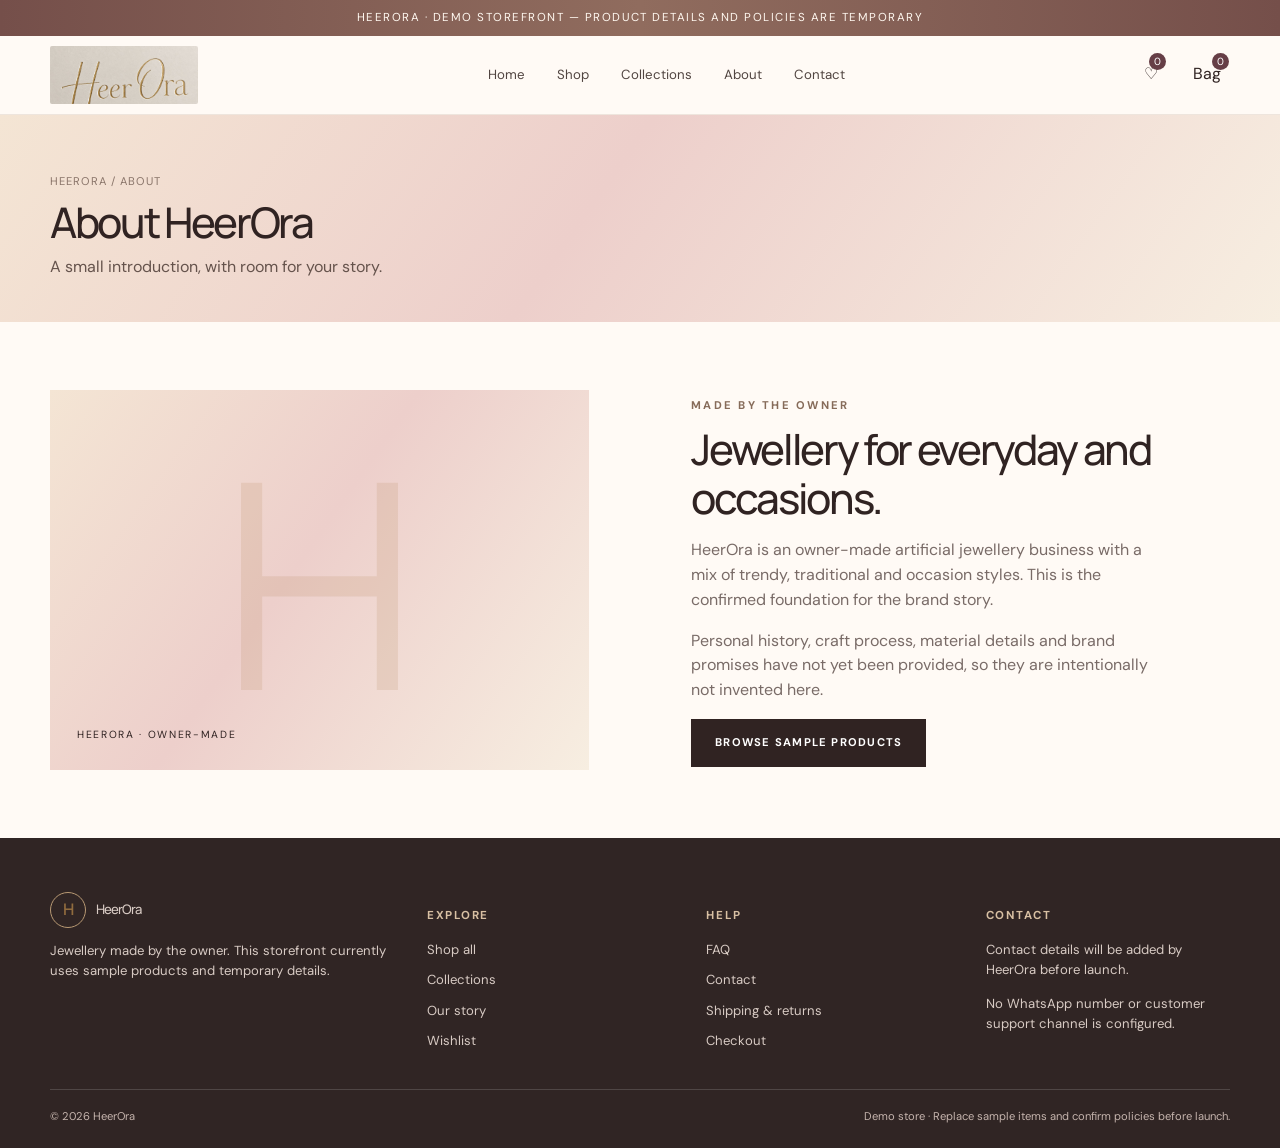
==== about.html @ bcd7e630 "Initial commit: Premium Jewellery E-commerce Website" ====
<!doctype html><html lang="en"><head><meta charset="utf-8"><meta name="viewport" content="width=device-width,initial-scale=1"><title>About HeerOra | Made by the Owner</title><meta name="description" content="Meet HeerOra, an owner-made artificial jewellery business. Additional brand story details are to be confirmed."><meta property="og:title" content="About HeerOra"><meta property="og:description" content="A short introduction to HeerOra."><meta property="og:type" content="website"><link rel="icon" href="favicon/favicon.svg" type="image/svg+xml"><link rel="stylesheet" href="css/style.css"><script defer src="js/products.js"></script><script defer src="js/cart.js"></script><script defer src="js/wishlist.js"></script><script defer src="js/checkout.js"></script><script defer src="js/main.js"></script></head><body><div data-site-header></div><main><section class="page-head"><div class="container"><div class="breadcrumb">HeerOra / About</div><h1>About HeerOra</h1><p>A small introduction, with room for your story.</p></div></section><section class="section"><div class="container story"><div class="story-art"><span>HeerOra · owner-made</span></div><div><span class="eyebrow">Made by the owner</span><h2>Jewellery for everyday and occasions.</h2><p>HeerOra is an owner-made artificial jewellery business with a mix of trendy, traditional and occasion styles. This is the confirmed foundation for the brand story.</p><p>Personal history, craft process, material details and brand promises have not yet been provided, so they are intentionally not invented here.</p><a class="button" href="shop.html">Browse sample products</a></div></div></section></main><div data-site-footer></div></body></html>
---- css/style.css ----
@import url('https://fonts.googleapis.com/css2?family=DM+Sans:wght@400;500;600;700&family=Manrope:wght@400;500;600;700;800&display=swap');
:root{--ink:#302322;--muted:#796b67;--paper:#fffaf5;--cream:#f7eee6;--rose:#ead0cc;--gold:#a77942;--line:#e8ddd5;--wine:#663e46;--shadow:0 18px 48px #593a3012;--serif:Manrope,Arial,sans-serif;--sans:'DM Sans',Arial,sans-serif;--grad:linear-gradient(125deg,#f4e5d4 0%,#edcfcb 46%,#f7eee1 100%)}
*{box-sizing:border-box}html{scroll-behavior:smooth}body{margin:0;background:var(--paper);color:var(--ink);font-family:var(--sans);line-height:1.55}img{max-width:100%;display:block}a{color:inherit;text-decoration:none}button,input,select,textarea{font:inherit}button,a,select{touch-action:manipulation}button{cursor:pointer}a:focus-visible,button:focus-visible,input:focus-visible,select:focus-visible,textarea:focus-visible{outline:3px solid #b88b5d;outline-offset:3px}.container{width:min(1180px,calc(100% - 48px));margin:auto}.announcement{padding:9px 16px;text-align:center;background:linear-gradient(90deg,#754f4a,#906c5e,#754f4a);color:#fff8f0;font-size:.72rem;letter-spacing:.13em;text-transform:uppercase}.header{position:sticky;top:0;z-index:20;background:#fffaf5ed;backdrop-filter:blur(16px);border-bottom:1px solid #eee5dd}.header-inner{height:78px;display:flex;align-items:center;justify-content:space-between;gap:22px}.brand{display:flex;align-items:center;gap:10px;font-family:var(--serif);font-size:1.6rem;font-weight:500;letter-spacing:-.07em}.brand-mark{display:grid;place-items:center;width:36px;height:36px;border:1px solid #b89973;border-radius:50%;color:#916c3e;font-size:1rem;font-weight:600}.nav{display:flex;gap:32px;align-items:center;font-size:.83rem;color:#514541}.nav a:hover,.footer a:hover{color:#a77942}.header-actions{display:flex;align-items:center;gap:17px}.icon-link,.menu-toggle{background:none;border:0;color:var(--ink);padding:9px;position:relative}.count{position:absolute;right:1px;top:0;background:var(--wine);color:white;border-radius:50%;height:17px;min-width:17px;padding:0 4px;font-size:.65rem;display:grid;place-items:center}.menu-toggle{display:none}.hero{padding:34px 0 74px}.hero-panel{min-height:530px;border-radius:4px;background:var(--grad);position:relative;overflow:hidden;display:grid;grid-template-columns:1fr 1fr;align-items:center;box-shadow:var(--shadow)}.hero-copy{padding:70px 6vw;position:relative;z-index:2}.eyebrow{font-size:.7rem;letter-spacing:.2em;text-transform:uppercase;color:#866b59;font-weight:700}.hero h1{font-family:var(--serif);font-size:clamp(2.7rem,5.5vw,5rem);line-height:1.06;letter-spacing:-.06em;font-weight:500;margin:18px 0}.hero p{max-width:410px;color:#63534e;font-size:1rem}.hero-art{height:100%;min-height:530px;position:relative;perspective:1000px;display:flex;align-items:center;justify-content:center}.hero-art:before{content:'';position:absolute;width:min(78%,440px);aspect-ratio:1;border-radius:50%;background:radial-gradient(circle,#fff9f2a8,#d6aca73b 58%,transparent 71%);filter:blur(2px)}.hero-art img{width:112%;height:100%;max-height:570px;object-fit:cover;object-position:70% center;mix-blend-mode:multiply;filter:drop-shadow(0 28px 24px #50372d40);transform:rotateY(-8deg) rotateZ(-2deg) scale(1.04);animation:float 7s ease-in-out infinite}.hero-note{position:absolute;right:7%;bottom:8%;padding:13px 17px;background:#fffaf0c9;backdrop-filter:blur(8px);font-size:.67rem;letter-spacing:.09em;text-transform:uppercase;color:#6e5549}@keyframes float{50%{transform:translateY(-10px) rotateY(-8deg) rotateZ(-2deg) scale(1.04)}}.button{display:inline-flex;align-items:center;justify-content:center;min-height:48px;padding:0 23px;border:1px solid var(--ink);background:var(--ink);color:white;text-transform:uppercase;letter-spacing:.11em;font-size:.7rem;font-weight:700;transition:.25s}.button:hover{background:var(--wine);border-color:var(--wine);transform:translateY(-2px)}.button-outline{background:transparent;color:var(--ink)}.button-outline:hover{color:white}.hero .button{margin-top:18px}.section{padding:68px 0}.section.soft{background:linear-gradient(135deg,#fbf4ed,#f3e5e0 56%,#f9f3eb)}.section.dark{background:linear-gradient(120deg,#352725,#503639);color:#fff8f1}.section-head{display:flex;align-items:end;justify-content:space-between;margin-bottom:27px;gap:20px}.section h2,.page-head h1{font-family:var(--serif);font-size:clamp(2rem,3.3vw,3rem);font-weight:500;letter-spacing:-.055em;line-height:1.15;margin:8px 0}.section-head p{color:var(--muted);margin:8px 0 0}.text-link{border-bottom:1px solid #997754;padding:4px 0;font-size:.76rem;letter-spacing:.08em;text-transform:uppercase}.collection-grid{display:grid;grid-template-columns:repeat(3,1fr);gap:18px}.collection-card{min-height:300px;display:flex;align-items:end;padding:25px;background:linear-gradient(0deg,#1e121266,transparent 65%),var(--grad);position:relative;overflow:hidden;color:white}.collection-card:nth-child(2){background:linear-gradient(0deg,#1e121277,transparent 70%),linear-gradient(145deg,#d6bda8,#84645b)}.collection-card:nth-child(3){background:linear-gradient(0deg,#1e121277,transparent 70%),linear-gradient(145deg,#ead8c1,#bc9a8b)}.collection-card:before{content:'✦';position:absolute;right:12%;top:16%;font-size:6rem;color:#fff9;transform:rotate(20deg)}.collection-card h3{font-family:var(--serif);font-size:1.8rem;font-weight:500;margin:0}.collection-card span{font-size:.7rem;letter-spacing:.13em;text-transform:uppercase}.product-grid{display:grid;grid-template-columns:repeat(4,minmax(0,1fr));gap:25px 16px}.product-card{min-width:0;position:relative}.product-visual{height:auto;aspect-ratio:4/5;background:linear-gradient(145deg,#f8eee5,#ead8d1 53%,#f4e8dc);position:relative;overflow:hidden}.product-visual img{height:100%;width:100%;object-fit:cover;object-position:70% center;mix-blend-mode:multiply;transition:transform .6s;filter:saturate(.88)}.product-card:nth-child(4n+2) .product-visual{background:linear-gradient(145deg,#eee8e1,#dfd1c7)}.product-card:nth-child(4n+3) .product-visual{background:linear-gradient(145deg,#f3e8e3,#e9d1c7)}.product-card:nth-child(4n+4) .product-visual{background:linear-gradient(145deg,#efe7d9,#d5bda2)}.product-card:hover .product-visual img{transform:scale(1.06)}.product-label{position:absolute;top:12px;left:12px;background:#fffaf1d9;padding:5px 8px;font-size:.61rem;letter-spacing:.1em;text-transform:uppercase}.wish-button{position:absolute;right:10px;top:10px;width:39px;height:39px;border:0;border-radius:50%;background:#fffaf1e8;font-size:1.15rem;color:#5b4240}.wish-button.active{color:#a44d59}.card-add{position:absolute;bottom:12px;left:12px;right:12px;min-height:42px;background:#fffaf1e8;border:0;text-transform:uppercase;letter-spacing:.1em;font-size:.65rem;font-weight:700;opacity:0;transform:translateY(5px);transition:.2s}.product-card:hover .card-add,.card-add:focus{opacity:1;transform:none}.product-meta{padding:13px 2px}.product-meta small{color:#8d7669;letter-spacing:.09em;text-transform:uppercase;font-size:.65rem}.product-meta h3{font-size:.91rem;font-weight:500;margin:5px 0}.price{font-size:.85rem;font-weight:600}.mock-note{font-size:.68rem;color:#857570;margin-top:6px}.story{display:grid;grid-template-columns:1fr 1fr;align-items:center;gap:8vw}.story-art{min-height:380px;background:var(--grad);display:grid;place-items:center;position:relative;overflow:hidden}.story-art:before{content:'H';font-family:var(--serif);font-size:18rem;color:#a7794226;line-height:1}.story-art span{position:absolute;bottom:26px;left:27px;letter-spacing:.16em;text-transform:uppercase;font-size:.65rem}.story p{color:var(--muted);max-width:480px}.campaign{min-height:300px;padding:55px;background:linear-gradient(120deg,#673f47,#9e7772 55%,#d5aea0);display:flex;align-items:center;justify-content:space-between;color:#fff8ef;gap:24px}.campaign h2{font-family:var(--serif);font-size:clamp(2rem,4vw,3.6rem);max-width:520px;font-weight:500;line-height:1.08;margin:12px 0}.campaign .button{background:#fffaf1;color:#392b28;border-color:#fffaf1}.trust-grid{display:grid;grid-template-columns:repeat(3,1fr);gap:18px}.trust-item{padding:25px;border-top:1px solid #ffffff44}.trust-item b{font-family:var(--serif);font-weight:500;font-size:1.3rem}.trust-item p{color:#e7d9d2;font-size:.87rem}.review-empty{padding:42px;text-align:center;border:1px solid var(--line);color:var(--muted)}.footer{background:#302524;color:#fff5ed;padding:54px 0 22px}.footer-grid{display:grid;grid-template-columns:1.4fr 1fr 1fr 1fr;gap:35px}.footer h4{font-size:.72rem;text-transform:uppercase;letter-spacing:.15em;color:#d8c0a3}.footer p,.footer a{font-size:.82rem;color:#d8cbc4}.footer-links{display:grid;gap:10px}.footer-bottom{border-top:1px solid #ffffff26;margin-top:38px;padding-top:18px;color:#c5b4ad;font-size:.7rem;display:flex;justify-content:space-between;gap:15px}.page-head{padding:58px 0 34px;background:var(--grad)}.page-head p{margin:8px 0;color:#65534c}.breadcrumb{font-size:.7rem;color:#8a756a;text-transform:uppercase;letter-spacing:.1em}.shop-tools{display:flex;flex-wrap:wrap;gap:12px;align-items:center;margin:18px 0 28px}.field,.select{min-height:44px;padding:10px 13px;border:1px solid var(--line);background:white;color:var(--ink)}.field{min-width:210px}.shop-tools .select{margin-left:auto}.filter-chips{display:flex;gap:8px;flex-wrap:wrap}.chip{border:1px solid var(--line);background:#fffaf5;padding:8px 13px;font-size:.7rem}.chip.active{background:var(--ink);color:white;border-color:var(--ink)}.product-detail{display:grid;grid-template-columns:1.1fr .9fr;gap:7%;padding:52px 0}.gallery-main{height:min(640px,70vw);background:var(--grad);overflow:hidden}.gallery-main img{width:100%;height:100%;object-fit:cover;object-position:70% center;mix-blend-mode:multiply}.detail-copy{padding:18px 0}.detail-copy h1{font-family:var(--serif);font-weight:500;letter-spacing:-.05em;font-size:clamp(2rem,4vw,3.4rem);line-height:1.12}.detail-copy .price{font-size:1.25rem}.detail-copy p{color:var(--muted)}.detail-list{border-top:1px solid var(--line);margin:22px 0}.detail-row{padding:12px 0;border-bottom:1px solid var(--line);display:flex;justify-content:space-between;gap:16px;font-size:.84rem}.qty{display:flex;align-items:center;border:1px solid var(--line);width:max-content}.qty button{border:0;background:white;width:42px;height:42px}.qty span{min-width:32px;text-align:center}.detail-actions{display:flex;gap:10px;margin:18px 0}.cart-layout{display:grid;grid-template-columns:1.5fr .8fr;gap:34px}.cart-item{display:grid;grid-template-columns:100px 1fr auto;gap:17px;padding:18px 0;border-bottom:1px solid var(--line);align-items:center}.cart-thumb{height:110px;width:100px;object-fit:cover;object-position:70% center;background:var(--grad);mix-blend-mode:multiply}.cart-item h3{font-size:.95rem;font-weight:500;margin:0 0 4px}.cart-item p{margin:0;color:var(--muted);font-size:.8rem}.cart-item .remove{border:0;background:none;text-decoration:underline;color:#80665b;font-size:.76rem;padding:10px 0}.cart-summary{padding:24px;background:#f6eee7;height:max-content}.summary-row{display:flex;justify-content:space-between;padding:10px 0;font-size:.87rem}.summary-row.total{border-top:1px solid #d9c9bc;margin-top:8px;padding-top:17px;font-size:1rem;font-weight:700}.notice{padding:14px 16px;background:#f5e9dd;border-left:3px solid #aa8053;color:#66554c;font-size:.8rem;margin:18px 0}.empty-state{text-align:center;padding:55px 20px;border:1px solid var(--line)}.form-grid{display:grid;grid-template-columns:1fr 1fr;gap:14px}.form-field{display:grid;gap:6px}.form-field.full{grid-column:1/-1}.form-field label{font-size:.76rem}.form-field input,.form-field textarea,.form-field select{width:100%;padding:12px;border:1px solid var(--line);background:white}.form-field input:invalid:not(:placeholder-shown){border-color:#a44d59}.checkout-layout{display:grid;grid-template-columns:1.2fr .8fr;gap:36px}.faq-list details{padding:18px 0;border-bottom:1px solid var(--line)}.faq-list summary{cursor:pointer;font-weight:600}.faq-list p{color:var(--muted)}.contact-card{padding:28px;background:#f6eee7}.toast{position:fixed;bottom:22px;left:50%;transform:translate(-50%,20px);background:#302524;color:white;padding:13px 20px;z-index:50;opacity:0;pointer-events:none;transition:.25s;font-size:.84rem}.toast.show{opacity:1;transform:translate(-50%,0)}.muted{color:var(--muted)}.spacer{height:30px}.hidden{display:none!important}
@media(max-width:900px){.nav{gap:18px}.hero-panel{min-height:470px}.hero-art{min-height:470px}.product-grid{grid-template-columns:repeat(3,minmax(0,1fr))}.footer-grid{grid-template-columns:1.3fr 1fr 1fr}.footer-grid>div:last-child{grid-column:2}.story{gap:35px}.cart-layout,.checkout-layout{grid-template-columns:1fr}.cart-summary{max-width:600px;width:100%;margin-left:auto}}
@media(max-width:680px){.container{width:min(100% - 32px,540px)}.announcement{font-size:.62rem}.header-inner{height:66px}.brand{font-size:1.4rem}.nav{display:none;position:absolute;top:66px;left:0;right:0;padding:14px 20px 22px;background:#fffaf5;box-shadow:var(--shadow);flex-direction:column;align-items:stretch;gap:0}.nav.open{display:flex}.nav a{padding:13px 4px;border-bottom:1px solid var(--line)}.menu-toggle{display:inline-flex}.header-actions{gap:4px}.hero{padding:16px 0 48px}.hero-panel{grid-template-columns:1fr;min-height:0}.hero-copy{padding:38px 27px 5px}.hero h1{font-size:2.7rem;max-width:420px}.hero p{font-size:.9rem}.hero .button{margin-top:8px}.hero-art{min-height:310px;height:310px}.hero-art img{height:125%;width:120%;max-height:none;object-position:70% center}.hero-note{bottom:7%;right:5%}.section{padding:48px 0}.section-head{align-items:start;flex-direction:column}.collection-grid{grid-template-columns:1fr 1fr;gap:10px}.collection-card{min-height:220px;padding:17px}.collection-card:last-child{grid-column:1/-1;min-height:175px}.collection-card h3{font-size:1.4rem}.product-grid{grid-template-columns:repeat(2,minmax(0,1fr));gap:21px 11px}.product-visual{aspect-ratio:4/5}.card-add{opacity:1;transform:none;min-height:38px;left:8px;right:8px;bottom:8px;font-size:.58rem}.product-meta{padding:10px 1px}.product-meta h3{font-size:.82rem}.product-meta small{font-size:.59rem}.wish-button{width:36px;height:36px;right:7px;top:7px}.story{grid-template-columns:1fr;gap:28px}.story-art{min-height:260px}.story-art:before{font-size:12rem}.campaign{min-height:290px;padding:29px;align-items:flex-start;justify-content:center;flex-direction:column}.trust-grid{grid-template-columns:1fr;gap:0}.trust-item{padding:18px 0}.footer-grid{grid-template-columns:1fr 1fr;gap:26px}.footer-grid>div:first-child{grid-column:1/-1}.footer-grid>div:last-child{grid-column:auto}.footer-bottom{flex-direction:column}.page-head{padding:38px 0 25px}.page-head h1{font-size:2.4rem}.shop-tools{gap:8px}.field{min-width:100%;width:100%}.shop-tools .select{margin:0;width:100%}.product-detail{grid-template-columns:1fr;padding:25px 0 46px;gap:14px}.gallery-main{height:auto;aspect-ratio:1/1}.detail-copy{padding:8px 0}.detail-copy h1{font-size:2.3rem}.detail-actions .button{flex:1;padding:0 12px}.cart-item{grid-template-columns:74px 1fr auto;gap:11px}.cart-thumb{height:90px;width:74px}.cart-item .qty button{width:32px}.form-grid{grid-template-columns:1fr}.form-field.full{grid-column:auto}.checkout-layout{gap:25px}}
@media(prefers-reduced-motion:reduce){*,*::before,*::after{scroll-behavior:auto!important;animation-duration:.01ms!important;animation-iteration-count:1!important;transition-duration:.01ms!important}}

@media(max-width:680px){.contact-card{min-width:0}.contact-card,.section .container[style*='grid-template-columns']{grid-template-columns:1fr!important}}
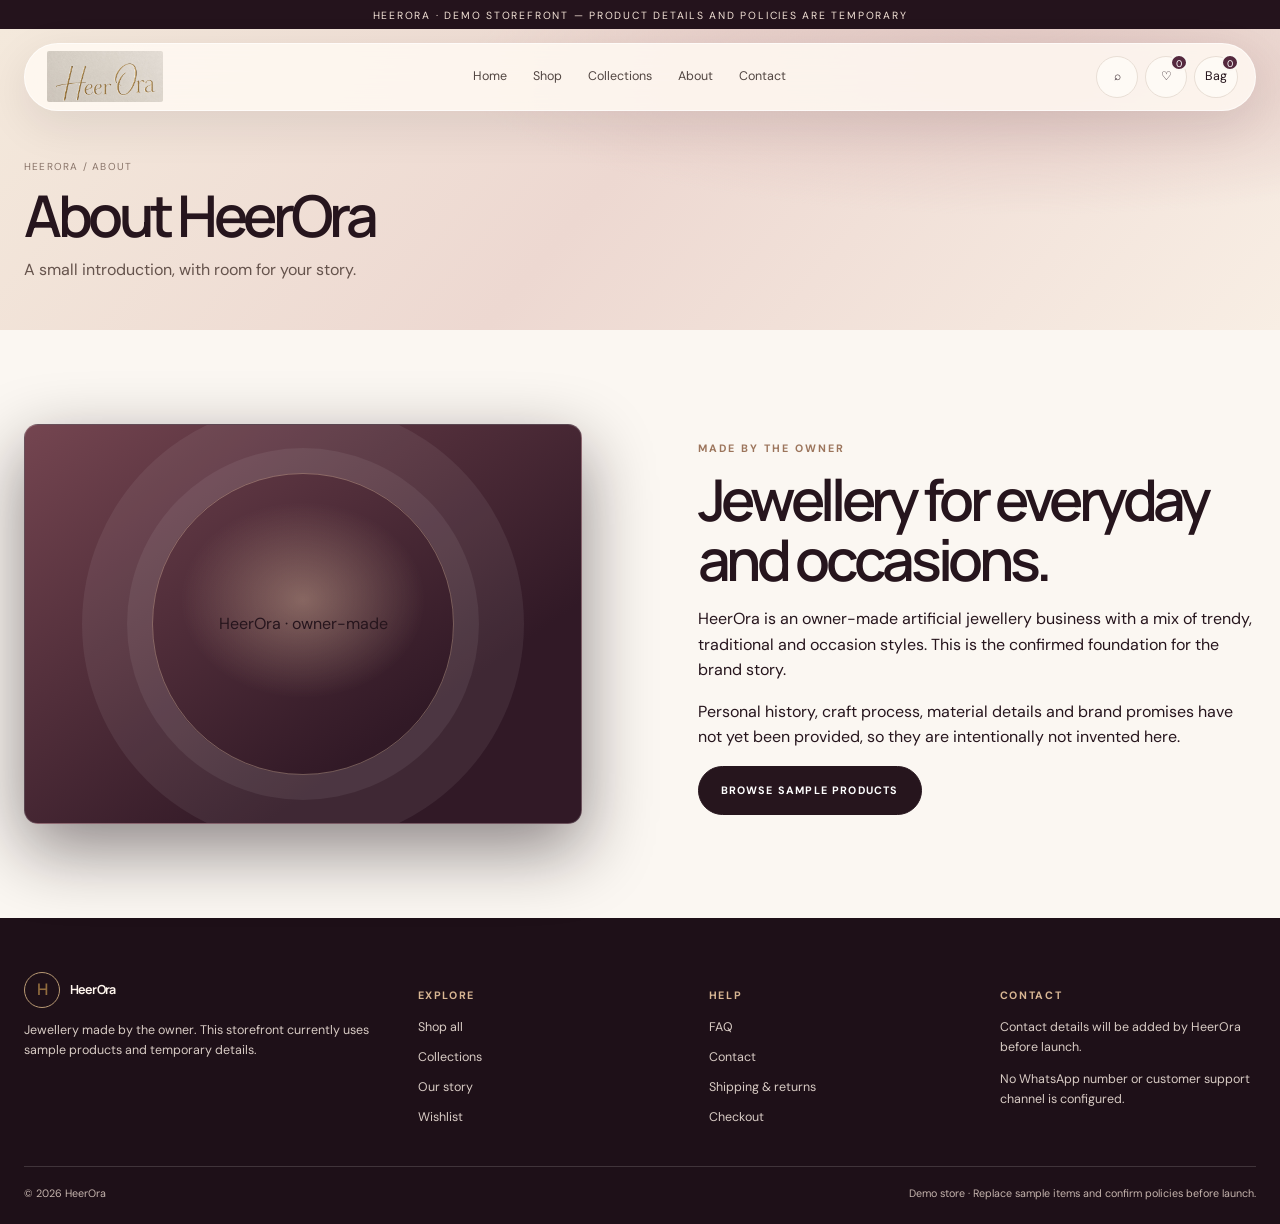
==== commit 0b2b8c2b: "Bust cached CSS for mobile hero update" ====
--- a/about.html
+++ b/about.html
@@ -1 +1 @@
-<!doctype html><html lang="en"><head><meta charset="utf-8"><meta name="viewport" content="width=device-width,initial-scale=1"><title>About HeerOra | Made by the Owner</title><meta name="description" content="Meet HeerOra, an owner-made artificial jewellery business. Additional brand story details are to be confirmed."><meta property="og:title" content="About HeerOra"><meta property="og:description" content="A short introduction to HeerOra."><meta property="og:type" content="website"><link rel="icon" href="favicon/favicon.svg" type="image/svg+xml"><link rel="stylesheet" href="css/style.css"><script defer src="js/products.js"></script><script defer src="js/cart.js"></script><script defer src="js/wishlist.js"></script><script defer src="js/checkout.js"></script><script defer src="js/main.js"></script></head><body><div data-site-header></div><main><section class="page-head"><div class="container"><div class="breadcrumb">HeerOra / About</div><h1>About HeerOra</h1><p>A small introduction, with room for your story.</p></div></section><section class="section"><div class="container story"><div class="story-art"><span>HeerOra · owner-made</span></div><div><span class="eyebrow">Made by the owner</span><h2>Jewellery for everyday and occasions.</h2><p>HeerOra is an owner-made artificial jewellery business with a mix of trendy, traditional and occasion styles. This is the confirmed foundation for the brand story.</p><p>Personal history, craft process, material details and brand promises have not yet been provided, so they are intentionally not invented here.</p><a class="button" href="shop.html">Browse sample products</a></div></div></section></main><div data-site-footer></div></body></html>
+<!doctype html><html lang="en"><head><meta charset="utf-8"><meta name="viewport" content="width=device-width,initial-scale=1"><title>About HeerOra | Made by the Owner</title><meta name="description" content="Meet HeerOra, an owner-made artificial jewellery business. Additional brand story details are to be confirmed."><meta property="og:title" content="About HeerOra"><meta property="og:description" content="A short introduction to HeerOra."><meta property="og:type" content="website"><link rel="icon" href="favicon/favicon.svg" type="image/svg+xml"><link rel="stylesheet" href="css/style.css?v=mobile-hero-1"><script defer src="js/products.js"></script><script defer src="js/cart.js"></script><script defer src="js/wishlist.js"></script><script defer src="js/checkout.js"></script><script defer src="js/main.js"></script></head><body><div data-site-header></div><main><section class="page-head"><div class="container"><div class="breadcrumb">HeerOra / About</div><h1>About HeerOra</h1><p>A small introduction, with room for your story.</p></div></section><section class="section"><div class="container story"><div class="story-art"><span>HeerOra · owner-made</span></div><div><span class="eyebrow">Made by the owner</span><h2>Jewellery for everyday and occasions.</h2><p>HeerOra is an owner-made artificial jewellery business with a mix of trendy, traditional and occasion styles. This is the confirmed foundation for the brand story.</p><p>Personal history, craft process, material details and brand promises have not yet been provided, so they are intentionally not invented here.</p><a class="button" href="shop.html">Browse sample products</a></div></div></section></main><div data-site-footer></div></body></html>
--- a/css/style.css
+++ b/css/style.css
@@ -1,9 +1,32 @@
 @import url('https://fonts.googleapis.com/css2?family=DM+Sans:wght@400;500;600;700&family=Manrope:wght@400;500;600;700;800&display=swap');
-:root{--ink:#302322;--muted:#796b67;--paper:#fffaf5;--cream:#f7eee6;--rose:#ead0cc;--gold:#a77942;--line:#e8ddd5;--wine:#663e46;--shadow:0 18px 48px #593a3012;--serif:Manrope,Arial,sans-serif;--sans:'DM Sans',Arial,sans-serif;--grad:linear-gradient(125deg,#f4e5d4 0%,#edcfcb 46%,#f7eee1 100%)}
-*{box-sizing:border-box}html{scroll-behavior:smooth}body{margin:0;background:var(--paper);color:var(--ink);font-family:var(--sans);line-height:1.55}img{max-width:100%;display:block}a{color:inherit;text-decoration:none}button,input,select,textarea{font:inherit}button,a,select{touch-action:manipulation}button{cursor:pointer}a:focus-visible,button:focus-visible,input:focus-visible,select:focus-visible,textarea:focus-visible{outline:3px solid #b88b5d;outline-offset:3px}.container{width:min(1180px,calc(100% - 48px));margin:auto}.announcement{padding:9px 16px;text-align:center;background:linear-gradient(90deg,#754f4a,#906c5e,#754f4a);color:#fff8f0;font-size:.72rem;letter-spacing:.13em;text-transform:uppercase}.header{position:sticky;top:0;z-index:20;background:#fffaf5ed;backdrop-filter:blur(16px);border-bottom:1px solid #eee5dd}.header-inner{height:78px;display:flex;align-items:center;justify-content:space-between;gap:22px}.brand{display:flex;align-items:center;gap:10px;font-family:var(--serif);font-size:1.6rem;font-weight:500;letter-spacing:-.07em}.brand-mark{display:grid;place-items:center;width:36px;height:36px;border:1px solid #b89973;border-radius:50%;color:#916c3e;font-size:1rem;font-weight:600}.nav{display:flex;gap:32px;align-items:center;font-size:.83rem;color:#514541}.nav a:hover,.footer a:hover{color:#a77942}.header-actions{display:flex;align-items:center;gap:17px}.icon-link,.menu-toggle{background:none;border:0;color:var(--ink);padding:9px;position:relative}.count{position:absolute;right:1px;top:0;background:var(--wine);color:white;border-radius:50%;height:17px;min-width:17px;padding:0 4px;font-size:.65rem;display:grid;place-items:center}.menu-toggle{display:none}.hero{padding:34px 0 74px}.hero-panel{min-height:530px;border-radius:4px;background:var(--grad);position:relative;overflow:hidden;display:grid;grid-template-columns:1fr 1fr;align-items:center;box-shadow:var(--shadow)}.hero-copy{padding:70px 6vw;position:relative;z-index:2}.eyebrow{font-size:.7rem;letter-spacing:.2em;text-transform:uppercase;color:#866b59;font-weight:700}.hero h1{font-family:var(--serif);font-size:clamp(2.7rem,5.5vw,5rem);line-height:1.06;letter-spacing:-.06em;font-weight:500;margin:18px 0}.hero p{max-width:410px;color:#63534e;font-size:1rem}.hero-art{height:100%;min-height:530px;position:relative;perspective:1000px;display:flex;align-items:center;justify-content:center}.hero-art:before{content:'';position:absolute;width:min(78%,440px);aspect-ratio:1;border-radius:50%;background:radial-gradient(circle,#fff9f2a8,#d6aca73b 58%,transparent 71%);filter:blur(2px)}.hero-art img{width:112%;height:100%;max-height:570px;object-fit:cover;object-position:70% center;mix-blend-mode:multiply;filter:drop-shadow(0 28px 24px #50372d40);transform:rotateY(-8deg) rotateZ(-2deg) scale(1.04);animation:float 7s ease-in-out infinite}.hero-note{position:absolute;right:7%;bottom:8%;padding:13px 17px;background:#fffaf0c9;backdrop-filter:blur(8px);font-size:.67rem;letter-spacing:.09em;text-transform:uppercase;color:#6e5549}@keyframes float{50%{transform:translateY(-10px) rotateY(-8deg) rotateZ(-2deg) scale(1.04)}}.button{display:inline-flex;align-items:center;justify-content:center;min-height:48px;padding:0 23px;border:1px solid var(--ink);background:var(--ink);color:white;text-transform:uppercase;letter-spacing:.11em;font-size:.7rem;font-weight:700;transition:.25s}.button:hover{background:var(--wine);border-color:var(--wine);transform:translateY(-2px)}.button-outline{background:transparent;color:var(--ink)}.button-outline:hover{color:white}.hero .button{margin-top:18px}.section{padding:68px 0}.section.soft{background:linear-gradient(135deg,#fbf4ed,#f3e5e0 56%,#f9f3eb)}.section.dark{background:linear-gradient(120deg,#352725,#503639);color:#fff8f1}.section-head{display:flex;align-items:end;justify-content:space-between;margin-bottom:27px;gap:20px}.section h2,.page-head h1{font-family:var(--serif);font-size:clamp(2rem,3.3vw,3rem);font-weight:500;letter-spacing:-.055em;line-height:1.15;margin:8px 0}.section-head p{color:var(--muted);margin:8px 0 0}.text-link{border-bottom:1px solid #997754;padding:4px 0;font-size:.76rem;letter-spacing:.08em;text-transform:uppercase}.collection-grid{display:grid;grid-template-columns:repeat(3,1fr);gap:18px}.collection-card{min-height:300px;display:flex;align-items:end;padding:25px;background:linear-gradient(0deg,#1e121266,transparent 65%),var(--grad);position:relative;overflow:hidden;color:white}.collection-card:nth-child(2){background:linear-gradient(0deg,#1e121277,transparent 70%),linear-gradient(145deg,#d6bda8,#84645b)}.collection-card:nth-child(3){background:linear-gradient(0deg,#1e121277,transparent 70%),linear-gradient(145deg,#ead8c1,#bc9a8b)}.collection-card:before{content:'✦';position:absolute;right:12%;top:16%;font-size:6rem;color:#fff9;transform:rotate(20deg)}.collection-card h3{font-family:var(--serif);font-size:1.8rem;font-weight:500;margin:0}.collection-card span{font-size:.7rem;letter-spacing:.13em;text-transform:uppercase}.product-grid{display:grid;grid-template-columns:repeat(4,minmax(0,1fr));gap:25px 16px}.product-card{min-width:0;position:relative}.product-visual{height:auto;aspect-ratio:4/5;background:linear-gradient(145deg,#f8eee5,#ead8d1 53%,#f4e8dc);position:relative;overflow:hidden}.product-visual img{height:100%;width:100%;object-fit:cover;object-position:70% center;mix-blend-mode:multiply;transition:transform .6s;filter:saturate(.88)}.product-card:nth-child(4n+2) .product-visual{background:linear-gradient(145deg,#eee8e1,#dfd1c7)}.product-card:nth-child(4n+3) .product-visual{background:linear-gradient(145deg,#f3e8e3,#e9d1c7)}.product-card:nth-child(4n+4) .product-visual{background:linear-gradient(145deg,#efe7d9,#d5bda2)}.product-card:hover .product-visual img{transform:scale(1.06)}.product-label{position:absolute;top:12px;left:12px;background:#fffaf1d9;padding:5px 8px;font-size:.61rem;letter-spacing:.1em;text-transform:uppercase}.wish-button{position:absolute;right:10px;top:10px;width:39px;height:39px;border:0;border-radius:50%;background:#fffaf1e8;font-size:1.15rem;color:#5b4240}.wish-button.active{color:#a44d59}.card-add{position:absolute;bottom:12px;left:12px;right:12px;min-height:42px;background:#fffaf1e8;border:0;text-transform:uppercase;letter-spacing:.1em;font-size:.65rem;font-weight:700;opacity:0;transform:translateY(5px);transition:.2s}.product-card:hover .card-add,.card-add:focus{opacity:1;transform:none}.product-meta{padding:13px 2px}.product-meta small{color:#8d7669;letter-spacing:.09em;text-transform:uppercase;font-size:.65rem}.product-meta h3{font-size:.91rem;font-weight:500;margin:5px 0}.price{font-size:.85rem;font-weight:600}.mock-note{font-size:.68rem;color:#857570;margin-top:6px}.story{display:grid;grid-template-columns:1fr 1fr;align-items:center;gap:8vw}.story-art{min-height:380px;background:var(--grad);display:grid;place-items:center;position:relative;overflow:hidden}.story-art:before{content:'H';font-family:var(--serif);font-size:18rem;color:#a7794226;line-height:1}.story-art span{position:absolute;bottom:26px;left:27px;letter-spacing:.16em;text-transform:uppercase;font-size:.65rem}.story p{color:var(--muted);max-width:480px}.campaign{min-height:300px;padding:55px;background:linear-gradient(120deg,#673f47,#9e7772 55%,#d5aea0);display:flex;align-items:center;justify-content:space-between;color:#fff8ef;gap:24px}.campaign h2{font-family:var(--serif);font-size:clamp(2rem,4vw,3.6rem);max-width:520px;font-weight:500;line-height:1.08;margin:12px 0}.campaign .button{background:#fffaf1;color:#392b28;border-color:#fffaf1}.trust-grid{display:grid;grid-template-columns:repeat(3,1fr);gap:18px}.trust-item{padding:25px;border-top:1px solid #ffffff44}.trust-item b{font-family:var(--serif);font-weight:500;font-size:1.3rem}.trust-item p{color:#e7d9d2;font-size:.87rem}.review-empty{padding:42px;text-align:center;border:1px solid var(--line);color:var(--muted)}.footer{background:#302524;color:#fff5ed;padding:54px 0 22px}.footer-grid{display:grid;grid-template-columns:1.4fr 1fr 1fr 1fr;gap:35px}.footer h4{font-size:.72rem;text-transform:uppercase;letter-spacing:.15em;color:#d8c0a3}.footer p,.footer a{font-size:.82rem;color:#d8cbc4}.footer-links{display:grid;gap:10px}.footer-bottom{border-top:1px solid #ffffff26;margin-top:38px;padding-top:18px;color:#c5b4ad;font-size:.7rem;display:flex;justify-content:space-between;gap:15px}.page-head{padding:58px 0 34px;background:var(--grad)}.page-head p{margin:8px 0;color:#65534c}.breadcrumb{font-size:.7rem;color:#8a756a;text-transform:uppercase;letter-spacing:.1em}.shop-tools{display:flex;flex-wrap:wrap;gap:12px;align-items:center;margin:18px 0 28px}.field,.select{min-height:44px;padding:10px 13px;border:1px solid var(--line);background:white;color:var(--ink)}.field{min-width:210px}.shop-tools .select{margin-left:auto}.filter-chips{display:flex;gap:8px;flex-wrap:wrap}.chip{border:1px solid var(--line);background:#fffaf5;padding:8px 13px;font-size:.7rem}.chip.active{background:var(--ink);color:white;border-color:var(--ink)}.product-detail{display:grid;grid-template-columns:1.1fr .9fr;gap:7%;padding:52px 0}.gallery-main{height:min(640px,70vw);background:var(--grad);overflow:hidden}.gallery-main img{width:100%;height:100%;object-fit:cover;object-position:70% center;mix-blend-mode:multiply}.detail-copy{padding:18px 0}.detail-copy h1{font-family:var(--serif);font-weight:500;letter-spacing:-.05em;font-size:clamp(2rem,4vw,3.4rem);line-height:1.12}.detail-copy .price{font-size:1.25rem}.detail-copy p{color:var(--muted)}.detail-list{border-top:1px solid var(--line);margin:22px 0}.detail-row{padding:12px 0;border-bottom:1px solid var(--line);display:flex;justify-content:space-between;gap:16px;font-size:.84rem}.qty{display:flex;align-items:center;border:1px solid var(--line);width:max-content}.qty button{border:0;background:white;width:42px;height:42px}.qty span{min-width:32px;text-align:center}.detail-actions{display:flex;gap:10px;margin:18px 0}.cart-layout{display:grid;grid-template-columns:1.5fr .8fr;gap:34px}.cart-item{display:grid;grid-template-columns:100px 1fr auto;gap:17px;padding:18px 0;border-bottom:1px solid var(--line);align-items:center}.cart-thumb{height:110px;width:100px;object-fit:cover;object-position:70% center;background:var(--grad);mix-blend-mode:multiply}.cart-item h3{font-size:.95rem;font-weight:500;margin:0 0 4px}.cart-item p{margin:0;color:var(--muted);font-size:.8rem}.cart-item .remove{border:0;background:none;text-decoration:underline;color:#80665b;font-size:.76rem;padding:10px 0}.cart-summary{padding:24px;background:#f6eee7;height:max-content}.summary-row{display:flex;justify-content:space-between;padding:10px 0;font-size:.87rem}.summary-row.total{border-top:1px solid #d9c9bc;margin-top:8px;padding-top:17px;font-size:1rem;font-weight:700}.notice{padding:14px 16px;background:#f5e9dd;border-left:3px solid #aa8053;color:#66554c;font-size:.8rem;margin:18px 0}.empty-state{text-align:center;padding:55px 20px;border:1px solid var(--line)}.form-grid{display:grid;grid-template-columns:1fr 1fr;gap:14px}.form-field{display:grid;gap:6px}.form-field.full{grid-column:1/-1}.form-field label{font-size:.76rem}.form-field input,.form-field textarea,.form-field select{width:100%;padding:12px;border:1px solid var(--line);background:white}.form-field input:invalid:not(:placeholder-shown){border-color:#a44d59}.checkout-layout{display:grid;grid-template-columns:1.2fr .8fr;gap:36px}.faq-list details{padding:18px 0;border-bottom:1px solid var(--line)}.faq-list summary{cursor:pointer;font-weight:600}.faq-list p{color:var(--muted)}.contact-card{padding:28px;background:#f6eee7}.toast{position:fixed;bottom:22px;left:50%;transform:translate(-50%,20px);background:#302524;color:white;padding:13px 20px;z-index:50;opacity:0;pointer-events:none;transition:.25s;font-size:.84rem}.toast.show{opacity:1;transform:translate(-50%,0)}.muted{color:var(--muted)}.spacer{height:30px}.hidden{display:none!important}
-@media(max-width:900px){.nav{gap:18px}.hero-panel{min-height:470px}.hero-art{min-height:470px}.product-grid{grid-template-columns:repeat(3,minmax(0,1fr))}.footer-grid{grid-template-columns:1.3fr 1fr 1fr}.footer-grid>div:last-child{grid-column:2}.story{gap:35px}.cart-layout,.checkout-layout{grid-template-columns:1fr}.cart-summary{max-width:600px;width:100%;margin-left:auto}}
-@media(max-width:680px){.container{width:min(100% - 32px,540px)}.announcement{font-size:.62rem}.header-inner{height:66px}.brand{font-size:1.4rem}.nav{display:none;position:absolute;top:66px;left:0;right:0;padding:14px 20px 22px;background:#fffaf5;box-shadow:var(--shadow);flex-direction:column;align-items:stretch;gap:0}.nav.open{display:flex}.nav a{padding:13px 4px;border-bottom:1px solid var(--line)}.menu-toggle{display:inline-flex}.header-actions{gap:4px}.hero{padding:16px 0 48px}.hero-panel{grid-template-columns:1fr;min-height:0}.hero-copy{padding:38px 27px 5px}.hero h1{font-size:2.7rem;max-width:420px}.hero p{font-size:.9rem}.hero .button{margin-top:8px}.hero-art{min-height:310px;height:310px}.hero-art img{height:125%;width:120%;max-height:none;object-position:70% center}.hero-note{bottom:7%;right:5%}.section{padding:48px 0}.section-head{align-items:start;flex-direction:column}.collection-grid{grid-template-columns:1fr 1fr;gap:10px}.collection-card{min-height:220px;padding:17px}.collection-card:last-child{grid-column:1/-1;min-height:175px}.collection-card h3{font-size:1.4rem}.product-grid{grid-template-columns:repeat(2,minmax(0,1fr));gap:21px 11px}.product-visual{aspect-ratio:4/5}.card-add{opacity:1;transform:none;min-height:38px;left:8px;right:8px;bottom:8px;font-size:.58rem}.product-meta{padding:10px 1px}.product-meta h3{font-size:.82rem}.product-meta small{font-size:.59rem}.wish-button{width:36px;height:36px;right:7px;top:7px}.story{grid-template-columns:1fr;gap:28px}.story-art{min-height:260px}.story-art:before{font-size:12rem}.campaign{min-height:290px;padding:29px;align-items:flex-start;justify-content:center;flex-direction:column}.trust-grid{grid-template-columns:1fr;gap:0}.trust-item{padding:18px 0}.footer-grid{grid-template-columns:1fr 1fr;gap:26px}.footer-grid>div:first-child{grid-column:1/-1}.footer-grid>div:last-child{grid-column:auto}.footer-bottom{flex-direction:column}.page-head{padding:38px 0 25px}.page-head h1{font-size:2.4rem}.shop-tools{gap:8px}.field{min-width:100%;width:100%}.shop-tools .select{margin:0;width:100%}.product-detail{grid-template-columns:1fr;padding:25px 0 46px;gap:14px}.gallery-main{height:auto;aspect-ratio:1/1}.detail-copy{padding:8px 0}.detail-copy h1{font-size:2.3rem}.detail-actions .button{flex:1;padding:0 12px}.cart-item{grid-template-columns:74px 1fr auto;gap:11px}.cart-thumb{height:90px;width:74px}.cart-item .qty button{width:32px}.form-grid{grid-template-columns:1fr}.form-field.full{grid-column:auto}.checkout-layout{gap:25px}}
+:root{--ink:#26151d;--ink-soft:#4d3940;--muted:#89767a;--paper:#fbf7f2;--cream:#f1e8df;--rose:#c88d8c;--rose-light:#ead2cb;--gold:#c29b69;--line:#e7ddd4;--wine:#54283d;--plum:#210d19;--plum-2:#3b172b;--shadow:0 22px 65px #35142318;--sans:'DM Sans',Arial,sans-serif;--display:Manrope,'DM Sans',Arial,sans-serif;--grad:linear-gradient(130deg,#f4e9dc 0%,#edd8d1 48%,#f8eee4 100%);--dark-grad:linear-gradient(122deg,#1e0b17,#50283d 57%,#9f6c65)}
+*{box-sizing:border-box}html{scroll-behavior:smooth;scroll-padding-top:95px}body{margin:0;background:var(--paper);color:var(--ink);font-family:var(--sans);line-height:1.6}img{max-width:100%;display:block}a{color:inherit;text-decoration:none}button,input,select,textarea{font:inherit}button,a,select{touch-action:manipulation}button{cursor:pointer}a:focus-visible,button:focus-visible,input:focus-visible,select:focus-visible,textarea:focus-visible{outline:3px solid #b88b5d;outline-offset:3px}.container{width:min(1240px,calc(100% - 48px));margin:auto}.announcement{padding:8px 16px;text-align:center;background:#24131c;color:#f2e1d5;font-size:.65rem;letter-spacing:.17em;text-transform:uppercase}.header{position:sticky;top:10px;z-index:30;background:transparent;border:0;margin:0 auto -82px;pointer-events:none}.header-inner{height:68px;width:min(1240px,calc(100% - 48px));margin:10px auto 0;padding:0 17px 0 22px;display:flex;align-items:center;justify-content:space-between;gap:18px;background:#fffaf2d9;border:1px solid #fff9;border-radius:999px;box-shadow:0 14px 45px #21101b18;backdrop-filter:blur(18px);pointer-events:auto}.brand{display:flex;align-items:center;gap:10px;font-family:var(--display);font-size:1.4rem;font-weight:700;letter-spacing:-.07em}.brand img{width:116px!important;height:51px!important;object-fit:cover;border-radius:3px}.brand-mark{display:grid;place-items:center;width:36px;height:36px;border:1px solid #b89973;border-radius:50%;color:#916c3e;font-size:1rem;font-weight:600}.nav{display:flex;gap:26px;align-items:center;font-size:.78rem;color:#514541}.nav a{position:relative;padding:8px 0}.nav a:after{content:'';position:absolute;left:0;right:100%;bottom:3px;height:1px;background:#9d6e49;transition:right .25s}.nav a:hover:after{right:0}.header-actions{display:flex;align-items:center;gap:7px}.icon-link,.menu-toggle{background:#fffdf9b8;border:1px solid #e8ded5;border-radius:50%;color:var(--ink);padding:10px;position:relative;min-width:42px;min-height:42px;display:inline-flex;align-items:center;justify-content:center;font-size:.78rem}.icon-link:hover,.menu-toggle:hover{background:#fff;transform:translateY(-1px)}.count{position:absolute;right:-2px;top:-3px;background:var(--wine);color:white;border:2px solid var(--paper);border-radius:50%;height:17px;min-width:17px;padding:0 4px;font-size:.6rem;display:grid;place-items:center}.menu-toggle{display:none}.hero{padding:20px 0 0}.hero-container{width:min(1440px,calc(100% - 36px))}.hero-panel{min-height:min(760px,calc(100svh - 88px));height:690px;max-height:790px;border-radius:28px;background:var(--dark-grad);position:relative;overflow:hidden;isolation:isolate;box-shadow:0 36px 100px #30121f2b}.hero-panel:before{content:'';position:absolute;inset:0;z-index:1;background:linear-gradient(90deg,#1e0a17e8 0%,#26101bd6 29%,#34172566 51%,#32152405 82%),linear-gradient(0deg,#1609118a,transparent 27%);pointer-events:none}.hero-panel:after{content:'';position:absolute;inset:12px;border:1px solid #fff3;border-radius:21px;z-index:3;pointer-events:none}.hero-art{position:absolute;inset:0;z-index:0;perspective:1200px;overflow:hidden}.hero-art:before{content:'';position:absolute;z-index:1;inset:0;background:radial-gradient(ellipse at 76% 45%,#e5bba54f,transparent 44%),linear-gradient(115deg,transparent 38%,#f6dfc115 72%,transparent)}.hero-art img{position:absolute;width:100%;height:100%;object-fit:cover;object-position:center 25%;filter:saturate(.95) contrast(1.02) drop-shadow(0 35px 40px #14081055);transform:scale(1.025);animation:heroDrift 14s ease-in-out infinite alternate}.hero-orbit{position:absolute;z-index:2;border:1px solid #f6d9bd45;border-radius:50%;pointer-events:none}.orbit-one{width:49vw;height:49vw;max-width:640px;max-height:640px;right:9%;top:6%;transform:rotate(-24deg) scaleY(.64)}.orbit-two{width:34vw;height:34vw;max-width:460px;max-height:460px;right:18%;top:17%;transform:rotate(28deg) scaleY(.7);border-color:#dcb69b35}.hero-copy{position:absolute;z-index:4;left:clamp(30px,8vw,122px);top:50%;transform:translateY(-49%);width:min(510px,44%);color:#fff8f1}.eyebrow{font-size:.67rem;letter-spacing:.19em;text-transform:uppercase;color:#9c755c;font-weight:700}.hero-eyebrow{color:#f0ceb1;display:flex;align-items:center;gap:10px}.hero-eyebrow i{display:inline-block;width:7px;height:7px;border-radius:50%;background:#dfbd8c;box-shadow:0 0 15px #e2bb79}.hero h1{font-family:var(--display);font-size:clamp(3.6rem,7.2vw,7.3rem);line-height:.91;letter-spacing:-.09em;font-weight:600;margin:26px 0 20px;text-wrap:balance}.hero h1 em,.section h2 em,.story-copy h2 em,.campaign h2 em,.notes-card h2 em{font-style:normal;color:#dcb88e}.hero-copy p{max-width:390px;color:#f4e5ddc9;font-size:.95rem;line-height:1.8}.hero-actions{display:flex;align-items:center;gap:27px;margin-top:26px}.button{display:inline-flex;align-items:center;justify-content:center;gap:15px;min-height:49px;padding:0 22px;border:1px solid var(--ink);border-radius:999px;background:var(--ink);color:white;text-transform:uppercase;letter-spacing:.11em;font-size:.67rem;font-weight:700;transition:transform .25s,background .25s,box-shadow .25s}.button:hover{background:var(--wine);border-color:var(--wine);transform:translateY(-2px);box-shadow:0 10px 24px #1e0b172f}.button span{font-size:1rem}.button-light{background:#f6e4cf;color:#321d27;border-color:#f6e4cf}.button-light:hover{background:#fff7ee;border-color:#fff7ee;color:#321d27}.hero-text-link{font-size:.72rem;color:#f8e9dd;letter-spacing:.06em}.hero-text-link span{padding-left:7px;color:#e0bd93}.glass-panel{background:linear-gradient(135deg,#fffdf32b,#fff4e70c);border:1px solid #fff7;backdrop-filter:blur(18px);box-shadow:0 15px 40px #1d0c1740}.hero-caption{position:absolute;z-index:4;right:7%;bottom:9%;border-radius:15px;padding:15px 18px;display:flex;align-items:center;gap:14px;color:#fff8ee;min-width:285px}.caption-star{font-size:1.35rem;color:#e3c19a}.hero-caption small,.hero-caption b{display:block}.hero-caption small{font-size:.57rem;text-transform:uppercase;letter-spacing:.14em;color:#e9d2bf}.hero-caption b{font-size:.75rem;font-weight:600;margin-top:3px}.caption-index{margin-left:auto;font-size:.6rem;letter-spacing:.12em;color:#f2decb}.hero-side-note{position:absolute;z-index:3;right:4.5%;top:29%;writing-mode:vertical-rl;color:#fff9;font-size:.57rem;letter-spacing:.22em;line-height:1.9}.hero-scroll{position:absolute;z-index:4;left:5%;bottom:8%;display:flex;align-items:center;gap:9px;color:#f1dfd5a8;font-size:.58rem;letter-spacing:.12em;text-transform:uppercase;writing-mode:vertical-rl}.hero-scroll span{width:1px;height:38px;background:linear-gradient(#efcca2,transparent)}.hero-demo-note{position:absolute;z-index:4;left:clamp(30px,8vw,122px);bottom:24px;color:#f3e4dc91;font-size:.58rem;letter-spacing:.05em}.ticker{overflow:hidden;background:#f0e5da;color:#5d4245;border-top:1px solid #fff;border-bottom:1px solid #e5d8ce}.ticker-track{min-width:max-content;display:flex;align-items:center;justify-content:space-around;gap:35px;padding:15px 5vw;text-transform:uppercase;letter-spacing:.17em;font-size:.62rem}.ticker-track i{font-style:normal;color:#b78d61}.section{padding:94px 0}.section-head{display:flex;align-items:end;justify-content:space-between;margin-bottom:31px;gap:24px}.section h2,.page-head h1{font-family:var(--display);font-size:clamp(2.4rem,4.5vw,4.6rem);font-weight:600;letter-spacing:-.075em;line-height:1.04;margin:11px 0}.section-head p{max-width:360px;color:var(--muted);font-size:.85rem;margin:0 0 7px;line-height:1.8}.section-head-editorial{align-items:end}.section-head-editorial h2{margin-bottom:0}.section-head-editorial p{max-width:330px}.text-link{display:inline-flex;align-items:center;gap:12px;border-bottom:1px solid #997754;padding:4px 0;font-size:.69rem;letter-spacing:.1em;text-transform:uppercase}.text-link span{font-size:1rem;color:#a77942}.collections-section{background:radial-gradient(ellipse at 12% 20%,#ead9cf 0,transparent 39%),var(--paper)}.collection-grid{display:grid;grid-template-columns:repeat(3,1fr);gap:18px}.collection-grid-editorial{margin-top:42px}.collection-card{min-height:340px;border-radius:14px;display:flex;align-items:end;padding:26px;background:#63433f;color:white;position:relative;overflow:hidden;isolation:isolate;box-shadow:var(--shadow);transition:transform .35s,box-shadow .35s}.collection-card:hover{transform:translateY(-6px);box-shadow:0 28px 65px #3d1b2630}.collection-card:before{content:'';position:absolute;z-index:-1;inset:0;background:radial-gradient(ellipse at 74% 26%,#fff6 0,transparent 38%),linear-gradient(145deg,#d8bba5,#784f55 63%,#3a2030);transition:transform .6s}.collection-card:hover:before{transform:scale(1.06)}.collection-card-two:before{background:radial-gradient(ellipse at 76% 20%,#fff8 0,transparent 33%),linear-gradient(145deg,#d8c5b2,#986e70 59%,#513043)}.collection-card-three:before{background:radial-gradient(ellipse at 68% 23%,#fff8 0,transparent 36%),linear-gradient(145deg,#e0cba9,#9d625b 57%,#472736)}.collection-card:after{content:'';position:absolute;inset:14px;border:1px solid #fff4;border-radius:8px;pointer-events:none}.collection-number{position:absolute;top:27px;left:29px;font-size:.62rem;letter-spacing:.17em;color:#fff9}.collection-star{position:absolute;top:22px;right:32px;font-size:4.8rem;color:#fff9;font-weight:300;filter:drop-shadow(0 10px 18px #38202b70);transform:rotate(12deg)}.collection-card div{position:relative;z-index:2}.collection-card small{font-size:.63rem;text-transform:uppercase;letter-spacing:.16em;color:#f3ddd0}.collection-card h3{font-family:var(--display);font-size:clamp(1.65rem,2.5vw,2.65rem);line-height:1.03;letter-spacing:-.065em;font-weight:600;margin:12px 0 20px}.collection-card b{font-size:.63rem;font-weight:600;text-transform:uppercase;letter-spacing:.12em}.collection-card b i{font-style:normal;margin-left:9px;color:#f3cda1}.featured-section{background:linear-gradient(180deg,#f5eee7,#faf7f2 70%)}.product-grid{display:grid;grid-template-columns:repeat(4,minmax(0,1fr));gap:28px 17px}.product-card{min-width:0;position:relative}.product-visual{height:auto;aspect-ratio:4/5;border-radius:9px;background:linear-gradient(145deg,#f7e9de,#e8d2cb 53%,#f5e8db);position:relative;overflow:hidden}.product-visual:after{content:'';position:absolute;inset:10px;border:1px solid #fff9;border-radius:5px;pointer-events:none}.product-visual img{height:100%;width:100%;object-fit:cover;object-position:70% center;mix-blend-mode:multiply;transition:transform .7s;filter:saturate(.88)}.product-card:nth-child(4n+2) .product-visual{background:linear-gradient(145deg,#eee8e1,#d9c8c0)}.product-card:nth-child(4n+3) .product-visual{background:linear-gradient(145deg,#f5e8e1,#e3c7c1)}.product-card:nth-child(4n+4) .product-visual{background:linear-gradient(145deg,#eee7dc,#cfb79b)}.product-card:hover .product-visual img{transform:scale(1.055)}.product-label{position:absolute;z-index:2;top:17px;left:17px;background:#fffaf1df;border:1px solid #fff9;border-radius:999px;padding:6px 10px;font-size:.57rem;letter-spacing:.11em;text-transform:uppercase;backdrop-filter:blur(10px)}.wish-button{position:absolute;z-index:2;right:15px;top:14px;width:39px;height:39px;border:1px solid #fff9;border-radius:50%;background:#fffaf1df;font-size:1.15rem;color:#5b4240;backdrop-filter:blur(10px);transition:transform .2s,color .2s}.wish-button:hover{transform:scale(1.08)}.wish-button.active{color:#a44d59}.card-add{position:absolute;z-index:2;bottom:15px;left:15px;right:15px;min-height:43px;background:#fffaf1e8;border:1px solid #fff;border-radius:999px;text-transform:uppercase;letter-spacing:.1em;font-size:.62rem;font-weight:700;opacity:0;transform:translateY(7px);transition:.25s}.product-card:hover .card-add,.card-add:focus{opacity:1;transform:none}.product-meta{padding:14px 2px}.product-meta small{color:#8d7669;letter-spacing:.1em;text-transform:uppercase;font-size:.6rem}.product-meta h3{font-size:.9rem;font-weight:600;margin:5px 0}.price{font-size:.83rem;font-weight:700;color:#482e38}.mock-note{font-size:.65rem;color:#89767a;margin-top:5px}.story-section{position:relative;overflow:hidden;background:var(--plum);color:#fff7f1;padding:86px 0}.story-backdrop{position:absolute;inset:0;background:radial-gradient(ellipse at 10% 50%,#77384b7a,transparent 45%),radial-gradient(ellipse at 78% 10%,#a7745855,transparent 39%),linear-gradient(135deg,#1d0c17,#321624 70%,#522938)}.story-backdrop:after{content:'';position:absolute;inset:0;background:repeating-linear-gradient(115deg,transparent 0 85px,#fff1 86px,#fff0 87px 165px);opacity:.4}.story{position:relative;display:grid;grid-template-columns:1fr 1fr;align-items:center;gap:9vw}.story-editorial{isolation:isolate}.story-art{min-height:400px;border-radius:14px;display:grid;place-items:center;position:relative;overflow:hidden;background:radial-gradient(ellipse at 50% 44%,#e6c4a566,transparent 31%),linear-gradient(145deg,#744550,#311926 72%);border:1px solid #fff3;box-shadow:0 25px 70px #11060d7a}.story-art:before{content:'';position:absolute;width:300px;height:300px;border:1px solid #f3d5b657;border-radius:50%;box-shadow:0 0 0 25px #fff1,0 0 0 70px #fff1}.story-monogram{font-family:var(--display);font-size:15rem;color:#f2d4ad;opacity:.78;font-weight:300;line-height:1;text-shadow:0 15px 55px #1b0b14}.story-art-caption{position:absolute;bottom:20px;left:22px;right:22px;padding:14px 16px;border-radius:10px;background:#fff2;border:1px solid #fff4;backdrop-filter:blur(14px);display:flex;justify-content:space-between;align-items:center}.story-art-caption span{font-weight:700;letter-spacing:.1em}.story-art-caption small{font-size:.65rem;color:#f4ded0}.story-copy{position:relative;z-index:2}.story-copy h2{font-family:var(--display);font-size:clamp(2.6rem,4.5vw,4.8rem);line-height:1.03;letter-spacing:-.08em;font-weight:600;margin:18px 0}.story-copy h2 em{color:#d9af84}.story-copy p{color:#e7d9d5b9;max-width:450px;font-size:.9rem;line-height:1.9}.text-link-light{color:#fff3e7;border-color:#d5b497}.story-orbit{position:absolute;right:-2%;top:-9%;width:120px;height:120px;border:1px solid #edd8b64a;border-radius:50%;display:grid;place-content:center;text-align:center;font-family:var(--display);font-size:2rem;color:#edcfad;transform:rotate(15deg);opacity:.7}.story-orbit i{font-size:.75rem;font-style:normal}.new-arrivals-section{background:radial-gradient(ellipse at 90% 80%,#edddd1 0,transparent 38%),#f8f2ec}.campaign-section{padding:0 0 88px;background:#f8f2ec}.campaign{min-height:390px;padding:60px 7%;position:relative;overflow:hidden;color:#fff8f0;border-radius:18px;background:linear-gradient(112deg,#612a43 0%,#8e4f5e 48%,#c28b77 100%);display:flex;align-items:center;justify-content:space-between;gap:30px;box-shadow:0 30px 70px #54283d20}.campaign:before,.campaign:after{content:'';position:absolute;pointer-events:none}.campaign:before{width:550px;height:550px;right:11%;top:-52%;border-radius:50%;border:1px solid #fff3;box-shadow:0 0 0 28px #fff1,0 0 0 72px #fff1,0 0 0 128px #fff1}.campaign:after{inset:14px;border:1px solid #fff4;border-radius:12px}.campaign-copy{position:relative;z-index:2}.campaign h2{font-family:var(--display);font-size:clamp(2.8rem,5vw,5rem);max-width:600px;font-weight:600;line-height:.99;letter-spacing:-.085em;margin:15px 0 25px}.campaign h2 em{color:#f2d2a8}.campaign .button{background:#f7e7d3;color:#321d27;border-color:#f7e7d3}.campaign-glass{position:relative;z-index:2;width:235px;min-height:210px;border-radius:16px;padding:22px;display:flex;flex-direction:column;justify-content:space-between;transform:rotate(3deg)}.campaign-glass span{font-size:.59rem;letter-spacing:.13em;text-transform:uppercase;color:#f6dfd1}.campaign-glass b{font-family:var(--display);font-size:1.45rem;line-height:1.15}.campaign-glass i{font-size:1.5rem;color:#f2ce9c;font-style:normal;align-self:end}.campaign-ribbon{position:absolute;z-index:3;bottom:24px;right:30px;font-size:.55rem;letter-spacing:.15em;color:#fff9}.values-section{background:#f3eae1}.values-grid{display:grid;grid-template-columns:repeat(3,1fr);gap:20px}.values-grid article{padding:26px 24px 24px;border-top:1px solid #c8b7aa}.values-grid article>span{color:#aa8060;font-size:.63rem;letter-spacing:.13em}.values-grid h3{font-family:var(--display);font-size:1.3rem;letter-spacing:-.04em;margin:13px 0 6px}.values-grid p{font-size:.82rem;color:#796b67;max-width:300px}.notes-section{background:radial-gradient(ellipse at 12% 15%,#f0dfd4,transparent 39%),var(--paper)}.notes-card{padding:42px 0 0;max-width:790px}.notes-card h2{font-family:var(--display);font-size:clamp(2.4rem,4.5vw,4.5rem);line-height:1.02;letter-spacing:-.08em;margin:13px 0 24px}.notes-card h2 em{color:#a46c71}.review-empty{padding:25px 28px;text-align:left;border:1px solid #dfd2c8;border-radius:9px;color:var(--muted);background:#ffffff63;font-size:.82rem}.footer{background:#1e1018;color:#fff5ed;padding:54px 0 22px}.footer-grid{display:grid;grid-template-columns:1.4fr 1fr 1fr 1fr;gap:35px}.footer .brand{color:#fff5ed}.footer h4{font-size:.67rem;text-transform:uppercase;letter-spacing:.15em;color:#d8b693}.footer p,.footer a{font-size:.78rem;color:#d8cbc4}.footer-links{display:grid;gap:10px}.footer a:hover{color:#f5d8b7}.footer-bottom{border-top:1px solid #ffffff26;margin-top:38px;padding-top:18px;color:#c5b4ad;font-size:.67rem;display:flex;justify-content:space-between;gap:15px}.page-head{padding:130px 0 40px;background:radial-gradient(ellipse at 80% 15%,#dfc3bf 0,transparent 39%),var(--grad)}.page-head p{margin:8px 0;color:#65534c}.breadcrumb{font-size:.63rem;color:#8a756a;text-transform:uppercase;letter-spacing:.12em}.shop-tools{display:flex;flex-wrap:wrap;gap:12px;align-items:center;margin:18px 0 28px}.field,.select{min-height:44px;padding:10px 13px;border:1px solid var(--line);border-radius:6px;background:#fffdf9;color:var(--ink)}.field{min-width:210px}.shop-tools .select{margin-left:auto}.filter-chips{display:flex;gap:8px;flex-wrap:wrap}.chip{border:1px solid var(--line);border-radius:999px;background:#fffaf5;padding:8px 13px;font-size:.68rem}.chip.active{background:var(--ink);color:white;border-color:var(--ink)}.product-detail{display:grid;grid-template-columns:1.1fr .9fr;gap:7%;padding:115px 0 50px}.gallery-main{height:min(680px,70vw);border-radius:12px;background:var(--grad);overflow:hidden}.gallery-main img{width:100%;height:100%;object-fit:cover;object-position:70% center;mix-blend-mode:multiply}.detail-copy{padding:18px 0}.detail-copy h1{font-family:var(--display);font-weight:600;letter-spacing:-.07em;font-size:clamp(2.2rem,4vw,4rem);line-height:1.03}.detail-copy .price{font-size:1.15rem}.detail-copy p{color:var(--muted)}.detail-list{border-top:1px solid var(--line);margin:22px 0}.detail-row{padding:12px 0;border-bottom:1px solid var(--line);display:flex;justify-content:space-between;gap:16px;font-size:.82rem}.qty{display:flex;align-items:center;border:1px solid var(--line);border-radius:5px;width:max-content;overflow:hidden}.qty button{border:0;background:#fffdf9;width:42px;height:42px}.qty span{min-width:32px;text-align:center}.detail-actions{display:flex;gap:10px;margin:18px 0}.cart-layout{display:grid;grid-template-columns:1.5fr .8fr;gap:34px}.cart-item{display:grid;grid-template-columns:100px 1fr auto;gap:17px;padding:18px 0;border-bottom:1px solid var(--line);align-items:center}.cart-thumb{height:110px;width:100px;object-fit:cover;object-position:70% center;background:var(--grad);mix-blend-mode:multiply;border-radius:6px}.cart-item h3{font-size:.92rem;font-weight:600;margin:0 0 4px}.cart-item p{margin:0;color:var(--muted);font-size:.78rem}.cart-item .remove{border:0;background:none;text-decoration:underline;color:#80665b;font-size:.74rem;padding:10px 0}.cart-summary{padding:24px;background:linear-gradient(145deg,#f4eae0,#efe2dc);border:1px solid #fff;border-radius:10px;height:max-content}.summary-row{display:flex;justify-content:space-between;padding:10px 0;font-size:.84rem}.summary-row.total{border-top:1px solid #d9c9bc;margin-top:8px;padding-top:17px;font-size:.98rem;font-weight:700}.notice{padding:14px 16px;background:#f5e9dd;border-left:3px solid #aa8053;border-radius:0 5px 5px 0;color:#66554c;font-size:.78rem;margin:18px 0}.empty-state{text-align:center;padding:55px 20px;border:1px solid var(--line);border-radius:8px}.form-grid{display:grid;grid-template-columns:1fr 1fr;gap:14px}.form-field{display:grid;gap:6px}.form-field.full{grid-column:1/-1}.form-field label{font-size:.74rem}.form-field input,.form-field textarea,.form-field select{width:100%;padding:12px;border:1px solid var(--line);border-radius:4px;background:#fffdf9}.form-field input:invalid:not(:placeholder-shown){border-color:#a44d59}.checkout-layout{display:grid;grid-template-columns:1.2fr .8fr;gap:36px}.faq-list details{padding:18px 0;border-bottom:1px solid var(--line)}.faq-list summary{cursor:pointer;font-weight:600}.faq-list p{color:var(--muted)}.contact-card{padding:28px;background:#f6eee7;border-radius:10px}.toast{position:fixed;bottom:22px;left:50%;transform:translate(-50%,20px);background:#302524;color:white;padding:13px 20px;border-radius:999px;z-index:50;opacity:0;pointer-events:none;transition:.25s;font-size:.8rem;box-shadow:var(--shadow)}.toast.show{opacity:1;transform:translate(-50%,0)}.muted{color:var(--muted)}.spacer{height:30px}.hidden{display:none!important}
+@keyframes heroDrift{from{transform:scale(1.025) translate3d(0,0,0)}to{transform:scale(1.055) translate3d(-.4%,.3%,0)}}
+@media(max-width:1000px){.nav{gap:16px}.hero-panel{height:640px}.hero-copy{width:50%;left:7%}.hero h1{font-size:clamp(3.4rem,7vw,6rem)}.hero-caption{right:5%;bottom:7%}.hero-side-note{right:3%}.product-grid{grid-template-columns:repeat(3,minmax(0,1fr))}.footer-grid{grid-template-columns:1.3fr 1fr 1fr}.footer-grid>div:last-child{grid-column:2}.story{gap:5vw}.cart-layout,.checkout-layout{grid-template-columns:1fr}.cart-summary{max-width:600px;width:100%;margin-left:auto}}
+@media(max-width:680px){html{scroll-padding-top:80px}.container{width:min(100% - 32px,540px)}.announcement{font-size:.55rem;letter-spacing:.1em}.header{top:6px;margin-bottom:-74px}.header-inner{height:60px;width:calc(100% - 24px);margin-top:7px;padding:0 9px 0 14px}.brand img{width:99px!important;height:44px!important}.nav{display:none;position:absolute;top:70px;left:12px;right:12px;padding:12px 20px 18px;background:#fffaf5f5;border:1px solid #fff;border-radius:15px;box-shadow:var(--shadow);flex-direction:column;align-items:stretch;gap:0;backdrop-filter:blur(16px)}.nav.open{display:flex}.nav a{padding:12px 4px;border-bottom:1px solid var(--line)}.nav a:last-child{border-bottom:0}.menu-toggle{display:inline-flex}.header-actions{gap:4px}.icon-link,.menu-toggle{min-width:39px;min-height:39px;padding:8px}.hero{padding:9px 0 0}.hero-container{width:calc(100% - 18px)}.hero-panel{height:auto;min-height:750px;max-height:none;border-radius:20px}.hero-panel:after{inset:8px;border-radius:14px}.hero-panel:before{background:linear-gradient(180deg,#1b0b17dc 0%,#24101b9b 34%,#26111c12 67%,#160912a6 100%)}.hero-art img{object-position:61% center;height:100%;width:100%;object-fit:cover;transform:scale(1.05);animation:none}.hero-art:before{background:linear-gradient(180deg,#1b0b1738 0%,transparent 46%,#1b0b1738 100%)}.orbit-one{width:78vw;height:78vw;right:-3%;top:25%;}.orbit-two{width:57vw;height:57vw;right:7%;top:35%}.hero-copy{top:78px;left:26px;right:25px;transform:none;width:auto}.hero h1{font-size:clamp(3.5rem,16vw,5rem);margin:18px 0 13px}.hero-copy p{max-width:330px;font-size:.82rem;line-height:1.65}.hero-actions{gap:15px;margin-top:18px;flex-wrap:wrap}.hero-actions .button{min-height:45px;padding:0 17px}.hero-text-link{font-size:.65rem}.hero-caption{right:20px;bottom:66px;left:20px;min-width:0;padding:12px 14px}.hero-side-note{display:none}.hero-scroll{left:23px;bottom:22px;writing-mode:horizontal-tb;font-size:.54rem}.hero-scroll span{width:30px;height:1px}.hero-demo-note{left:auto;right:23px;bottom:22px;max-width:47%;text-align:right;font-size:.51rem}.ticker-track{gap:20px;padding:13px 20px;font-size:.54rem}.section{padding:68px 0}.section-head{align-items:start;flex-direction:column;gap:13px;margin-bottom:23px}.section h2{font-size:clamp(2.3rem,11vw,3.6rem)}.section-head-editorial{gap:13px}.section-head-editorial p{max-width:380px}.collection-grid{grid-template-columns:1fr 1fr;gap:10px}.collection-grid-editorial{margin-top:28px}.collection-card{min-height:235px;padding:19px;border-radius:10px}.collection-card:last-child{grid-column:1/-1;min-height:195px}.collection-card:after{inset:8px}.collection-number{top:17px;left:18px;font-size:.54rem}.collection-star{top:13px;right:20px;font-size:3.5rem}.collection-card h3{font-size:clamp(1.35rem,6.6vw,2rem);margin:9px 0 14px}.collection-card small{font-size:.54rem}.collection-card b{font-size:.55rem}.product-grid{grid-template-columns:repeat(2,minmax(0,1fr));gap:20px 11px}.product-visual{aspect-ratio:4/5;border-radius:6px}.product-visual:after{inset:6px}.card-add{opacity:1;transform:none;min-height:38px;left:8px;right:8px;bottom:8px;font-size:.55rem}.product-label{top:11px;left:10px;padding:5px 8px;font-size:.5rem}.wish-button{width:35px;height:35px;right:9px;top:9px}.product-meta{padding:10px 1px}.product-meta h3{font-size:.79rem;line-height:1.35}.product-meta small{font-size:.53rem}.mock-note{font-size:.59rem}.story-section{padding:66px 0}.story{grid-template-columns:1fr;gap:31px}.story-art{min-height:285px;border-radius:10px}.story-art:before{width:220px;height:220px;box-shadow:0 0 0 17px #fff1,0 0 0 47px #fff1}.story-monogram{font-size:11rem}.story-art-caption{left:14px;right:14px;bottom:14px;padding:12px}.story-copy h2{font-size:clamp(2.5rem,11vw,3.7rem)}.story-copy p{font-size:.83rem}.story-orbit{width:80px;height:80px;right:2%;top:-2%;font-size:1.4rem}.new-arrivals-section{padding-top:70px}.campaign-section{padding-bottom:66px}.campaign{min-height:420px;padding:32px 25px;align-items:flex-start;justify-content:center;flex-direction:column;border-radius:12px}.campaign:before{width:340px;height:340px;right:-25%;top:23%}.campaign:after{inset:8px;border-radius:8px}.campaign h2{font-size:clamp(2.6rem,11vw,4rem);margin:13px 0 20px}.campaign-glass{position:absolute;width:130px;min-height:120px;right:20px;bottom:33px;padding:13px;border-radius:10px;opacity:.92}.campaign-glass b{font-size:.95rem}.campaign-glass span{font-size:.48rem}.campaign-ribbon{left:19px;right:auto;bottom:20px;font-size:.45rem;max-width:60%}.values-grid{grid-template-columns:1fr;gap:4px}.values-grid article{padding:18px 4px}.values-grid h3{font-size:1.16rem}.notes-card{padding-top:0}.notes-card h2{font-size:clamp(2.4rem,11vw,3.7rem)}.review-empty{padding:19px;font-size:.75rem}.footer{padding:43px 0 19px}.footer-grid{grid-template-columns:1fr 1fr;gap:24px 15px}.footer-grid>div:first-child{grid-column:1/-1}.footer-grid>div:last-child{grid-column:auto}.footer .brand{font-size:1.2rem}.footer-bottom{flex-direction:column;gap:7px;margin-top:28px;font-size:.62rem}.page-head{padding:112px 0 29px}.page-head h1{font-size:2.6rem}.page-head p{font-size:.83rem}.shop-tools{gap:8px}.field{min-width:100%;width:100%}.filter-chips{gap:6px}.chip{padding:7px 10px;font-size:.62rem}.shop-tools .select{margin:0;width:100%}.product-detail{grid-template-columns:1fr;padding:102px 0 43px;gap:14px}.gallery-main{height:auto;aspect-ratio:1/1;border-radius:9px}.detail-copy{padding:8px 0}.detail-copy h1{font-size:2.4rem}.detail-actions .button{flex:1;padding:0 12px}.cart-item{grid-template-columns:70px 1fr auto;gap:10px}.cart-thumb{height:85px;width:70px}.cart-item .qty button{width:30px}.cart-item .qty span{min-width:23px}.form-grid{grid-template-columns:1fr}.form-field.full{grid-column:auto}.checkout-layout{gap:25px}.contact-card,.section .container[style*='grid-template-columns']{grid-template-columns:1fr!important}}
 @media(prefers-reduced-motion:reduce){*,*::before,*::after{scroll-behavior:auto!important;animation-duration:.01ms!important;animation-iteration-count:1!important;transition-duration:.01ms!important}}
+.has-reveal .reveal{opacity:0;transform:translateY(22px);transition:opacity .7s ease,transform .7s cubic-bezier(.2,.7,.2,1)}
+.has-reveal .reveal.is-visible{opacity:1;transform:translateY(0)}
+@media(prefers-reduced-motion:reduce){.has-reveal .reveal{opacity:1;transform:none;transition:none}}
 
-@media(max-width:680px){.contact-card{min-width:0}.contact-card,.section .container[style*='grid-template-columns']{grid-template-columns:1fr!important}}
-
+/* Mobile hero tuning: keep the campaign compact and the copy readable over the artwork. */
+@media(max-width:680px){
+  .hero-panel{height:610px;min-height:610px}
+  .hero-panel:before{background:linear-gradient(90deg,#190a16ed 0%,#190a16d2 43%,#190a1682 76%,#190a1638 100%),linear-gradient(180deg,#190a16b8 0%,transparent 65%,#190a16a8 100%)}
+  .hero-art img{object-position:74% center}
+  .hero-copy{top:70px;left:22px;right:20px;padding:0;width:auto}
+  .hero h1{font-size:clamp(2.75rem,12.5vw,3.25rem);line-height:.94;margin:15px 0 12px;max-width:300px}
+  .hero-copy p{max-width:300px;color:#fff;font-size:.78rem;line-height:1.55;margin:0;padding:10px 12px;background:#1a0916e8;border:1px solid #fff3;border-radius:8px;text-shadow:0 1px 4px #12070c;box-shadow:0 9px 25px #14081042;backdrop-filter:blur(8px)}
+  .hero-actions{gap:0;margin-top:16px}
+  .hero-text-link{display:none}
+  .hero-caption{left:16px;right:16px;bottom:56px;min-width:0;padding:11px 13px}
+  .hero-demo-note{right:17px;bottom:16px;max-width:52%;font-size:.48rem}
+  .hero-scroll{left:17px;bottom:17px;font-size:.5rem}
+}
+@media(max-width:380px){
+  .hero-panel{height:585px;min-height:585px}
+  .hero-copy{top:66px;left:18px;right:17px}
+  .hero h1{font-size:2.65rem}
+  .hero-copy p{font-size:.73rem;padding:8px 10px}
+  .hero-caption{bottom:54px}
+}
